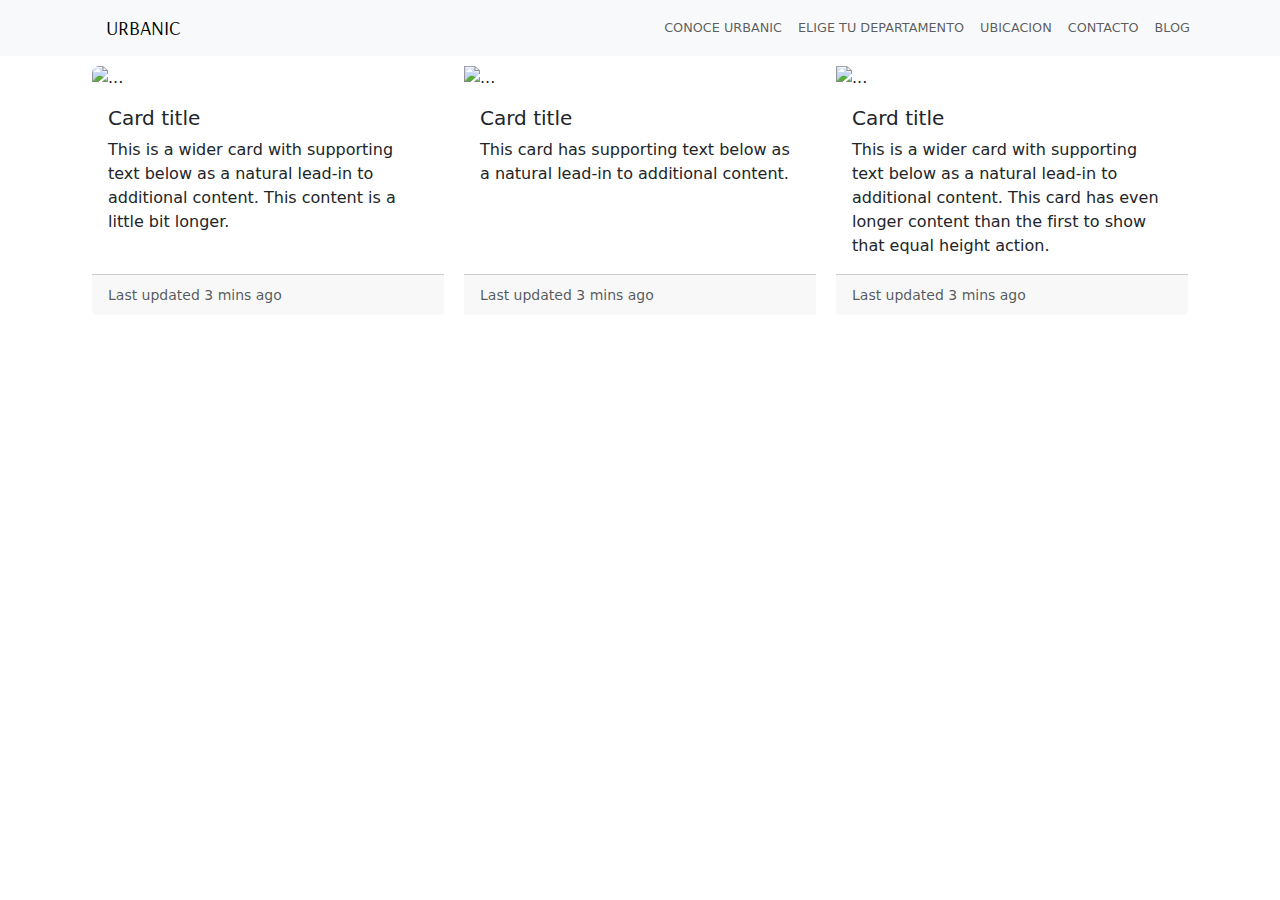
==== pages/amenidades.html @ 51a63c39 "creacion de nuevas paginas y footer" ====
<!doctype html>
<html lang="es">

<head>
    <meta charset="utf-8">
    <meta name="viewport" content="width=device-width, initial-scale=1">
    <title>URBANIC</title>
    <link href="https://cdn.jsdelivr.net/npm/bootstrap@5.3.3/dist/css/bootstrap.min.css" rel="stylesheet"
        integrity="sha384-QWTKZyjpPEjISv5WaRU9OFeRpok6YctnYmDr5pNlyT2bRjXh0JMhjY6hW+ALEwIH" crossorigin="anonymous">
    <!--LINKS FONTS-->
    <link rel="preconnect" href="https://fonts.googleapis.com">
    <link rel="preconnect" href="https://fonts.gstatic.com" crossorigin>
    <link
        href="https://fonts.googleapis.com/css2?family=Abril+Fatface&family=Arsenal:ital,wght@0,400;0,700;1,400;1,700&family=Work+Sans&display=swap"
        rel="stylesheet">
    <link href="https://fonts.googleapis.com/css2?family=Unica+One&display=swap" rel="stylesheet">
    <!--IMAGEN ICO-->
    <link rel="shortcut icon" href="assets/navbar/Logo.ico">
    <!--ICONOS-->
    <link rel="stylesheet"
        href="https://fonts.googleapis.com/css2?family=Material+Symbols+Outlined:opsz,wght,FILL,GRAD@20..48,100..700,0..1,-50..200&icon_names=heart_plus" />
    <!--CSS-->
    <link rel="stylesheet" href="../css/styles.css">
    <link rel="stylesheet" href="../css/navbar.css">
    <link rel="stylesheet" href="../css/seccUrbanic.css">
    <link rel="stylesheet" href="../css/seccPerzonaliza.css">
    <link rel="stylesheet" href="../css/amenidades.css">
    <link rel="stylesheet" href="../css/lyfestyle.css">
    <link rel="stylesheet" href="../css/conoceUrbanic.css">
    <link rel="stylesheet" href="../css/botonesFlotantes.css">
</head>

<body>


  <!--INICIO DE NAVBAR-->
  <nav class="navbar navbar-expand-lg bg-body-tertiary">
    <div class="container ">
      <a class="navbar-brand arsenal-regular ms-4" href="../index.html">URBANIC</a>
      <button class="navbar-toggler" type="button" data-bs-toggle="collapse" data-bs-target="#navbarNavDropdown"
        aria-controls="navbarNavDropdown" aria-expanded="false" aria-label="Toggle navigation">
        <span class="navbar-toggler-icon"></span>
      </button>
      <div class="collapse navbar-collapse ms-auto" id="navbarNavDropdown">
        <ul class="navbar-nav ms-auto fs-7">

          <li class="nav-item ms-auto ">
            <a class="nav-link  " aria-current="page" href="#"> CONOCE URBANIC</a>
          </li>
          <li class="nav-item ms-auto">
            <a class="nav-link fs-7" href="../pages/eligeDepartamento.html">ELIGE TU DEPARTAMENTO</a>
          </li>
          <li class="nav-item ms-auto ">
            <a class="nav-link" href="../pages/ubicacion.html">UBICACION</a>
          </li>
          <li class="nav-item ms-auto ">
            <a class="nav-link" href="../pages/contacto.html">CONTACTO</a>
          </li>
          <li class="nav-item ms-auto ">
            <a class="nav-link" href="../pages/blog.html">BLOG</a>
          </li>

        </ul>
      </div>
    </div>
  </nav>
  <!--FINAL DE NAVBAR-->
    <div class="container">
        <div class="card-group">
            <div class="card">
              <img src="..." class="card-img-top" alt="...">
              <div class="card-body">
                <h5 class="card-title">Card title</h5>
                <p class="card-text">This is a wider card with supporting text below as a natural lead-in to additional content. This content is a little bit longer.</p>
              </div>
              <div class="card-footer">
                <small class="text-body-secondary">Last updated 3 mins ago</small>
              </div>
            </div>
            <div class="card">
              <img src="..." class="card-img-top" alt="...">
              <div class="card-body">
                <h5 class="card-title">Card title</h5>
                <p class="card-text">This card has supporting text below as a natural lead-in to additional content.</p>
              </div>
              <div class="card-footer">
                <small class="text-body-secondary">Last updated 3 mins ago</small>
              </div>
            </div>
            <div class="card">
              <img src="..." class="card-img-top" alt="...">
              <div class="card-body">
                <h5 class="card-title">Card title</h5>
                <p class="card-text">This is a wider card with supporting text below as a natural lead-in to additional content. This card has even longer content than the first to show that equal height action.</p>
              </div>
              <div class="card-footer">
                <small class="text-body-secondary">Last updated 3 mins ago</small>
              </div>
            </div>
          </div>
    </div>

    <!--BOTONES FLOTANTES-->
    <div class="containerBoton2  d-block d-xxl-none d-lg-none d-xl-none">
        <a href="tel:+">
            <img class="botonT" src="../assets/ImgBotnesFlotantes/phone-solid.svg" alt="boton lamada">
        </a>
    </div>
    <div class="containerBoton d-block d-xxl-none d-lg-none d-xl-none">
        <a href="https://wa.me/+529994417237?text=Solicito%20informacion" target="_blank">
            <img class="botonW" src="../assets/ImgBotnesFlotantes/waIcono.png" alt="boton whatsapp">
        </a>
    </div>
    <!--FINAL DE BOTNES FLOTNTES-->
    <script src="https://cdn.jsdelivr.net/npm/bootstrap@5.3.3/dist/js/bootstrap.bundle.min.js"
        integrity="sha384-YvpcrYf0tY3lHB60NNkmXc5s9fDVZLESaAA55NDzOxhy9GkcIdslK1eN7N6jIeHz"
        crossorigin="anonymous"></script>
</body>
</html>
---- css/styles.css ----
:root{
    --color-secciones-1: #1f1e1e;
    --color-secciones-2: #d9d9d9;
    --texto-blanco: #ffffff;
    --color-secundario-amarillo:#f9c744;
}

html{
    border: none;
    box-sizing: border-box;
}
.container-fluid{
    padding: 0;
    margin: 0;
}

/*VARIABLES COLORES*/
.colorSeccion2{
    background-color: var(--color-secciones-2);
}
.colorSeccionNegro{
    background-color: var(--color-secciones-1);
}

/**VARIABLES PARA TEXTOS**/
.fs-7{
    font-size: 0.8rem;
 }
.texto-blanco{
    color: var(--texto-blanco);
}
.colorAmarillo{
    color: var(--color-secundario-amarillo);
}
h2{
    font-family: "Unica One", sans-serif;
}

.fuenteUnica{
    font-family: "Unica One", sans-serif;
}
.upperCase{
    text-transform: uppercase;
}
---- css/navbar.css ----
.arsenal-regular {
    font-family: "Arsenal", sans-serif;
    font-weight: 400;
    font-style: normal;
  }

#link-Font-Size{
    font-size: min(0.8vw) max(1.1vw) ;
}
---- css/seccUrbanic.css ----
.card{    
    border-radius: 0px;
    }
.colorSeccion1{
    background-color: var(--color-secciones-1);
}
---- css/seccPerzonaliza.css ----
.imgPerzonaliza{
    height: auto;
    max-width: 100%;
}
---- css/amenidades.css ----
.card{
    border: 0;
}
ul{
    list-style-type: none;
}

.row{   
    width: 99.9%;
    margin: auto;
}

.card{
    padding: 10px;
}
.card-img-top{
    border-radius: 7px;
}
---- css/conoceUrbanic.css ----
.img-iconos{
    display: grid;
    place-items: center;
   
}

.iconos{
    height: 50%;
}

.margin-left{
    margin-left: 8%;
}
---- css/botonesFlotantes.css ----
/*Whatsapp button*/
.containerBoton {
    background-color: #2e6329;
    border: 1px solid #fff;
    position: fixed;
    z-index: 999;
    border-radius: 50%;
    bottom: 60px;
    right: 15px;
    padding: 10px;
    transition: ease 0.3s;
    animation: efect 1.2s infinite;
}
.containerBoton:hover {
    transform: scale(1.1);
    transition: 0.3s;
}

.botonW {
    width: 29px;
    transition: ease 1s;
}
/*final whatsapp button*/

/*tel button*/
.containerBoton2 {
    background-color: rgb(10, 156, 241);
    border: 1px solid #fff;
    position: fixed;
    z-index: 999;
    border-radius: 50%;
    bottom: 130px;
    right: 15px;
    padding: 10px;
    transition: ease 0.3s;
    animation: efect 1.2s infinite;
}
.containerBoton:hover {
    transform: scale(1.1);
    transition: 0.3s;
}
.botonT {
    width: 29px;
    transition: ease 1s;
}
@keyframes efect {
    0% {
        box-shadow: 0 0 0 0 rgba(0, 0, 0, 0.85);
    }
    100% {
        box-shadow: 0 0 0 10px rgba(0, 0, 0, 0);
    }
}

/*final tel button*/
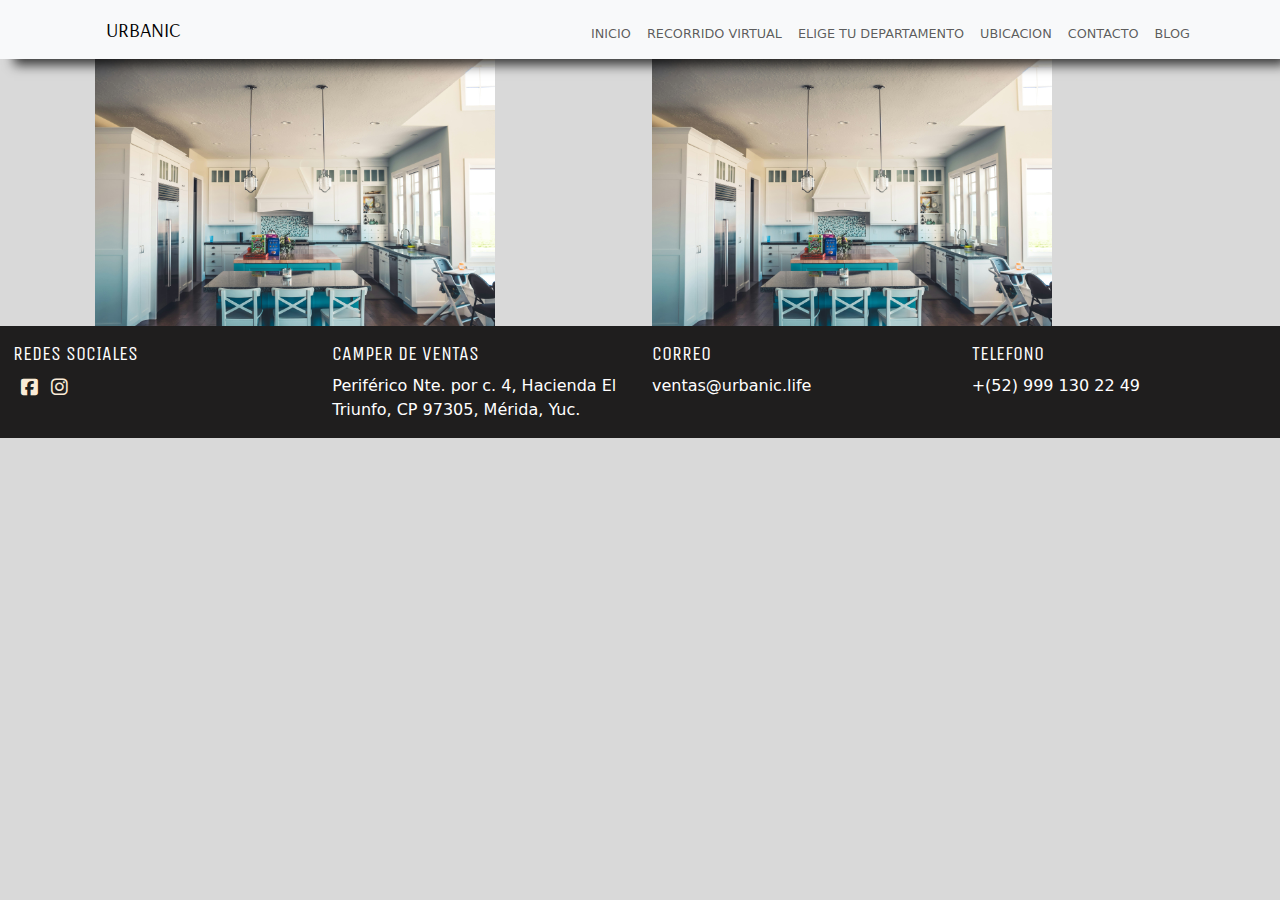
==== commit 587fac5f: "amenidades y seleccion departamentos" ====
--- a/pages/amenidades.html
+++ b/pages/amenidades.html
@@ -1,119 +1,130 @@
 <!doctype html>
 <html lang="es">
+<head>
+  <meta charset="utf-8">
+  <meta name="viewport" content="width=device-width, initial-scale=1">
+  <title>URBANIC</title>
+  <link href="https://cdn.jsdelivr.net/npm/bootstrap@5.3.3/dist/css/bootstrap.min.css" rel="stylesheet"
+    integrity="sha384-QWTKZyjpPEjISv5WaRU9OFeRpok6YctnYmDr5pNlyT2bRjXh0JMhjY6hW+ALEwIH" crossorigin="anonymous">
+  <!--LINKS FONTS-->
+  <link rel="preconnect" href="https://fonts.googleapis.com">
+  <link rel="preconnect" href="https://fonts.gstatic.com" crossorigin>
+  <link
+    href="https://fonts.googleapis.com/css2?family=Abril+Fatface&family=Arsenal:ital,wght@0,400;0,700;1,400;1,700&family=Work+Sans&display=swap"
+    rel="stylesheet">
+  <link href="https://fonts.googleapis.com/css2?family=Unica+One&display=swap" rel="stylesheet">
+  <!--IMAGEN ICO-->
+  <link rel="shortcut icon" href="assets/navbar/Logo.ico">
+  <!--ICONOS-->
+  <link rel="stylesheet" href="https://cdnjs.cloudflare.com/ajax/libs/font-awesome/6.7.2/css/all.min.css" />
+  <!--AOS LB-->
+  <link href="https://unpkg.com/aos@2.3.1/dist/aos.css" rel="stylesheet" />
+  <link rel="stylesheet"
+    href="https://fonts.googleapis.com/css2?family=Material+Symbols+Outlined:opsz,wght,FILL,GRAD@20..48,100..700,0..1,-50..200&icon_names=heart_plus" />
+  <!--CSS-->
+  <link rel="stylesheet" href="../css/styles.css">
+  <link rel="stylesheet" href="../css/navbar.css">
+  <link rel="stylesheet" href="../css/seccUrbanic.css">
+  <link rel="stylesheet" href="../css/seccPerzonaliza.css">
+  <link rel="stylesheet" href="../css/amenidades.css">
+  <link rel="stylesheet" href="../css/lyfestyle.css">
+  <link rel="stylesheet" href="../css/conoceUrbanic.css">
+  <link rel="stylesheet" href="../css/botonesFlotantes.css">
+  <link rel="stylesheet" href="../css/pages/eligeDepartamento.css">
+  <link rel="stylesheet" href="../css/footer.css  ">
+</head>
+<body class="colorSeccion2">
+   <!--INICIO DE NAVBAR-->
+   <nav class="navbar navbar-expand-lg bg-body-tertiary sombra sticky-top">
+    <div class="container ">
+        <a class="navbar-brand arsenal-regular ms-4" href="../index.html">URBANIC</a>
+        <button class="navbar-toggler" type="button" data-bs-toggle="collapse" data-bs-target="#navbarNavDropdown"
+            aria-controls="navbarNavDropdown" aria-expanded="false" aria-label="Toggle navigation">
+            <span class="navbar-toggler-icon"></span>
+        </button>
+        <div class="collapse navbar-collapse ms-auto" id="navbarNavDropdown">
+            <ul class="navbar-nav ms-auto mt-2 fs-7">
+                <li class="nav-item ms-auto ">
+                    <a class="nav-link  " aria-current="page" href="../index.html">INICIO</a>
+                </li>
+                <li class="nav-item ms-auto">
+                    <a class="nav-link fs-7" href="../pages/recorridoVirtual.html">RECORRIDO VIRTUAL</a>
+                </li>
+                <li class="nav-item ms-auto ">
+                    <a class="nav-link" href="../pages/eligeDepartamento.html">ELIGE TU DEPARTAMENTO</a>
+                </li>
+                <li class="nav-item ms-auto ">
+                    <a class="nav-link" href="../pages/ubicacion.html">UBICACION</a>
+                </li>
+                <li class="nav-item ms-auto ">
+                    <a class="nav-link" href="../pages/contacto.html">CONTACTO</a>
+                </li>
+                <li class="nav-item ms-auto ">
+                    <a class="nav-link" href="../pages/blog.html">BLOG</a>
+                </li>
 
-<head>
-    <meta charset="utf-8">
-    <meta name="viewport" content="width=device-width, initial-scale=1">
-    <title>URBANIC</title>
-    <link href="https://cdn.jsdelivr.net/npm/bootstrap@5.3.3/dist/css/bootstrap.min.css" rel="stylesheet"
-        integrity="sha384-QWTKZyjpPEjISv5WaRU9OFeRpok6YctnYmDr5pNlyT2bRjXh0JMhjY6hW+ALEwIH" crossorigin="anonymous">
-    <!--LINKS FONTS-->
-    <link rel="preconnect" href="https://fonts.googleapis.com">
-    <link rel="preconnect" href="https://fonts.gstatic.com" crossorigin>
-    <link
-        href="https://fonts.googleapis.com/css2?family=Abril+Fatface&family=Arsenal:ital,wght@0,400;0,700;1,400;1,700&family=Work+Sans&display=swap"
-        rel="stylesheet">
-    <link href="https://fonts.googleapis.com/css2?family=Unica+One&display=swap" rel="stylesheet">
-    <!--IMAGEN ICO-->
-    <link rel="shortcut icon" href="assets/navbar/Logo.ico">
-    <!--ICONOS-->
-    <link rel="stylesheet"
-        href="https://fonts.googleapis.com/css2?family=Material+Symbols+Outlined:opsz,wght,FILL,GRAD@20..48,100..700,0..1,-50..200&icon_names=heart_plus" />
-    <!--CSS-->
-    <link rel="stylesheet" href="../css/styles.css">
-    <link rel="stylesheet" href="../css/navbar.css">
-    <link rel="stylesheet" href="../css/seccUrbanic.css">
-    <link rel="stylesheet" href="../css/seccPerzonaliza.css">
-    <link rel="stylesheet" href="../css/amenidades.css">
-    <link rel="stylesheet" href="../css/lyfestyle.css">
-    <link rel="stylesheet" href="../css/conoceUrbanic.css">
-    <link rel="stylesheet" href="../css/botonesFlotantes.css">
-</head>
+            </ul>
+        </div>
+    </div>
+</nav>
+<!--FINAL DE NAVBAR-->
+<!--CONTENIDO-->
+<div class="container">
+  <div class="row ">
+    <div class=" col-lg-6 "> <img class="w-75" src="../assets/amenidades/kenny-eliason-kdwahpWYfQo-unsplash.jpg" alt=""> </div>
+    <div class=" col-lg-6 "> <img class="w-75 " src="../assets/amenidades/kenny-eliason-kdwahpWYfQo-unsplash.jpg" alt=""> </div>
+  </div>
+</div>
+<!--FINAL CONTENIDO-->
 
-<body>
-
-
-  <!--INICIO DE NAVBAR-->
-  <nav class="navbar navbar-expand-lg bg-body-tertiary">
-    <div class="container ">
-      <a class="navbar-brand arsenal-regular ms-4" href="../index.html">URBANIC</a>
-      <button class="navbar-toggler" type="button" data-bs-toggle="collapse" data-bs-target="#navbarNavDropdown"
-        aria-controls="navbarNavDropdown" aria-expanded="false" aria-label="Toggle navigation">
-        <span class="navbar-toggler-icon"></span>
-      </button>
-      <div class="collapse navbar-collapse ms-auto" id="navbarNavDropdown">
-        <ul class="navbar-nav ms-auto fs-7">
-
-          <li class="nav-item ms-auto ">
-            <a class="nav-link  " aria-current="page" href="#"> CONOCE URBANIC</a>
-          </li>
-          <li class="nav-item ms-auto">
-            <a class="nav-link fs-7" href="../pages/eligeDepartamento.html">ELIGE TU DEPARTAMENTO</a>
-          </li>
-          <li class="nav-item ms-auto ">
-            <a class="nav-link" href="../pages/ubicacion.html">UBICACION</a>
-          </li>
-          <li class="nav-item ms-auto ">
-            <a class="nav-link" href="../pages/contacto.html">CONTACTO</a>
-          </li>
-          <li class="nav-item ms-auto ">
-            <a class="nav-link" href="../pages/blog.html">BLOG</a>
-          </li>
-
-        </ul>
+<!--INICIO DE FOOTER-->
+  <div class="footer container-fluid colorSeccion1 ">
+    <div class="row row-cols-1 row-cols-md-4 texto-blanco ">
+      <div class="class mt-3 ">
+        <div class="text-start">
+          <h5 class="fuenteUnica">REDES SOCIALES</h5>
+          <a class="footer-link "><i class="fa-brands fa-square-facebook"></i></a>
+          <a class="footer-link "><i class="fa-brands fa-instagram"></i></a>
+        </div>
+      </div>
+      <div class="col mt-3 text-start ">
+        <h5 class="fuenteUnica">CAMPER DE VENTAS</h5>
+        <p class="text-start">
+          Periférico Nte. por c. 4, Hacienda El Triunfo, CP 97305, Mérida, Yuc.
+        </p>
+      </div>
+      <div class="col mt-3 text-start">
+        <h5 class="fuenteUnica text-start">CORREO</h5>
+        <a class="nav-link" href="mailto:ventas@urbanic.life" target="_blank">ventas@urbanic.life </a>
+      </div>
+      <div class="col mt-3 mb-4">
+        <h5 class="fuenteUnica text-start">TELEFONO</h5>
+        <a class="nav-link text-start" href="tel:+52 999 130 2249">+(52) 999 130 22 49</a>
       </div>
     </div>
-  </nav>
-  <!--FINAL DE NAVBAR-->
-    <div class="container">
-        <div class="card-group">
-            <div class="card">
-              <img src="..." class="card-img-top" alt="...">
-              <div class="card-body">
-                <h5 class="card-title">Card title</h5>
-                <p class="card-text">This is a wider card with supporting text below as a natural lead-in to additional content. This content is a little bit longer.</p>
-              </div>
-              <div class="card-footer">
-                <small class="text-body-secondary">Last updated 3 mins ago</small>
-              </div>
-            </div>
-            <div class="card">
-              <img src="..." class="card-img-top" alt="...">
-              <div class="card-body">
-                <h5 class="card-title">Card title</h5>
-                <p class="card-text">This card has supporting text below as a natural lead-in to additional content.</p>
-              </div>
-              <div class="card-footer">
-                <small class="text-body-secondary">Last updated 3 mins ago</small>
-              </div>
-            </div>
-            <div class="card">
-              <img src="..." class="card-img-top" alt="...">
-              <div class="card-body">
-                <h5 class="card-title">Card title</h5>
-                <p class="card-text">This is a wider card with supporting text below as a natural lead-in to additional content. This card has even longer content than the first to show that equal height action.</p>
-              </div>
-              <div class="card-footer">
-                <small class="text-body-secondary">Last updated 3 mins ago</small>
-              </div>
-            </div>
-          </div>
-    </div>
-
-    <!--BOTONES FLOTANTES-->
-    <div class="containerBoton2  d-block d-xxl-none d-lg-none d-xl-none">
-        <a href="tel:+">
-            <img class="botonT" src="../assets/ImgBotnesFlotantes/phone-solid.svg" alt="boton lamada">
-        </a>
-    </div>
-    <div class="containerBoton d-block d-xxl-none d-lg-none d-xl-none">
-        <a href="https://wa.me/+529994417237?text=Solicito%20informacion" target="_blank">
-            <img class="botonW" src="../assets/ImgBotnesFlotantes/waIcono.png" alt="boton whatsapp">
-        </a>
-    </div>
-    <!--FINAL DE BOTNES FLOTNTES-->
-    <script src="https://cdn.jsdelivr.net/npm/bootstrap@5.3.3/dist/js/bootstrap.bundle.min.js"
-        integrity="sha384-YvpcrYf0tY3lHB60NNkmXc5s9fDVZLESaAA55NDzOxhy9GkcIdslK1eN7N6jIeHz"
-        crossorigin="anonymous"></script>
+  </div>
+  <!--FINAL DE FOOTER-->
+  
+  <!--BOTONES FLOTANTES-->
+  <div class="containerBoton2  d-block d-xxl-none d-lg-none d-xl-none">
+    <a href="tel:+529991302249">
+      <img class="botonT" src="../assets/ImgBotnesFlotantes/phone-solid.svg" alt="boton lamada">
+    </a>
+  </div>
+  <div class="containerBoton d-block d-xxl-none d-lg-none d-xl-none">
+    <a href="https://wa.me/+529991302249?text=Solicito%20informacion" target="_blank">
+      <img class="botonW" src="../assets/ImgBotnesFlotantes/waIcono.png" alt="boton whatsapp">
+    </a>
+  </div>
+  <!--FINAL DE BOTNES FLOTNTES-->
+  <!--INICIO AOS LB-->
+  <script src="https://unpkg.com/aos@2.3.1/dist/aos.js"></script>
+  <script>
+    AOS.init();
+  </script>
+  <!--FINAL AOS LB-->
+  <script src="https://cdn.jsdelivr.net/npm/bootstrap@5.3.3/dist/js/bootstrap.bundle.min.js"
+    integrity="sha384-YvpcrYf0tY3lHB60NNkmXc5s9fDVZLESaAA55NDzOxhy9GkcIdslK1eN7N6jIeHz"
+    crossorigin="anonymous"></script>
 </body>
 </html>--- a/css/styles.css
+++ b/css/styles.css
@@ -3,6 +3,8 @@
     --color-secciones-2: #d9d9d9;
     --texto-blanco: #ffffff;
     --color-secundario-amarillo:#f9c744;
+    --navbar-color: #f9f9f9; 
+    --color-texto-secundario: #d9d9d9 ; 
 }
 
 html{
@@ -14,17 +16,41 @@
     margin: 0;
 }
 
+/*NAVBAR*/
+
+.sombra{
+    box-shadow: 10px 10px 11px -4px rgba(0,0,0,0.75);
+-webkit-box-shadow: 10px 10px 11px -4px rgba(0,0,0,0.75);
+-moz-box-shadow: 10px 10px 11px -4px rgba(0,0,0,0.75);
+}
+
+
+.color-navbar{
+    background-color: var(--navbar-color);
+}
+
 /*VARIABLES COLORES*/
 .colorSeccion2{
-    background-color: var(--color-secciones-2);
+    background-color:var(--color-secciones-2);
 }
 .colorSeccionNegro{
     background-color: var(--color-secciones-1);
 }
 
 /**VARIABLES PARA TEXTOS**/
+.text-shadow{
+    text-shadow: 1px 7px 2px rgba(0,0,0,0.08);
+}
+
+.color-texto-secundario{
+    color: var(--color-texto-secundario);
+}
 .fs-7{
     font-size: 0.8rem;
+ }
+
+ .fs-titulo-mediano{
+    font-size: 2em;
  }
 .texto-blanco{
     color: var(--texto-blanco);
@@ -32,13 +58,31 @@
 .colorAmarillo{
     color: var(--color-secundario-amarillo);
 }
-h2{
-    font-family: "Unica One", sans-serif;
-}
 
-.fuenteUnica{
+.fuenteUnica, h2{
     font-family: "Unica One", sans-serif;
 }
 .upperCase{
     text-transform: uppercase;
-}+}
+
+.ancho-25{
+    width: 20%;
+}
+
+.sub-titulo{
+    font-size: small;
+}
+
+.super-titulo{
+    font-size: 4em;
+    text-align: center;
+    margin-top: 4%;
+}
+@media (max-width: 768px) {
+    .super-titulo{
+        font-size: 1.7em ;       
+    }    
+  }
+
+/*FINAL VARIABLES DE TEXTO*/--- a/css/navbar.css
+++ b/css/navbar.css
@@ -8,3 +8,4 @@
     font-size: min(0.8vw) max(1.1vw) ;
 }
 
+
--- a/css/seccPerzonaliza.css
+++ b/css/seccPerzonaliza.css
@@ -1,6 +1,31 @@
 
 .imgPerzonaliza{
-    height: auto;
-    max-width: 100%;
+    
+width: 100%;
 }
 
+
+
+.row1{
+    width: 80%;
+    max-width: 1170px;
+    display: grid;
+    grid-template-columns: repeat(2,1fr);
+    grid-gap: 50px 30px;
+
+}
+.row1 .left{
+    overflow: hidden;
+}
+.row1 .left img{
+   width: 100%;
+   height: 100%;
+   object-fit: cover;
+}
+.row1 .right{
+    display: flex;
+    align-items: center;
+}
+.row1 .right .content{
+    padding-left: 20px;
+}--- a/css/amenidades.css
+++ b/css/amenidades.css
@@ -1,18 +1,21 @@
-.card{
-    border: 0;
+.card {
+  border: 0;
 }
-ul{
-    list-style-type: none;
+ul {
+  list-style-type: none;
 }
 
-.row{   
-    width: 99.9%;
-    margin: auto;
+.row {
+  width: 99.9%;
+  margin: auto;
 }
 
-.card{
-    padding: 10px;
+.card {
+  padding: 10px;
 }
-.card-img-top{
-    border-radius: 7px;
-}+.card-img-top {
+  border-radius: 7px;
+}
+.sombra-2 {
+  box-shadow: 20px 20px 60px #bebebe, -20px -20px 60px #ffffff;
+}
--- a/css/pages/eligeDepartamento.css
+++ b/css/pages/eligeDepartamento.css
@@ -0,0 +1,17 @@
+.contenedor {
+    display: grid;
+    place-items: center;
+}
+.texto{
+    font-size: 100px ;
+}
+.ancho-maximo{
+    width: 100%;
+   max-width: 640px;
+   margin: auto;
+}
+@media (max-width: 768px) {
+    .texto{
+        font-size: 40px ;
+    }
+  }--- a/css/footer.css
+++ b/css/footer.css
@@ -0,0 +1,5 @@
+.footer-link{
+    padding-left: 8px;
+    color: antiquewhite;
+    font-size: 1.2em;
+}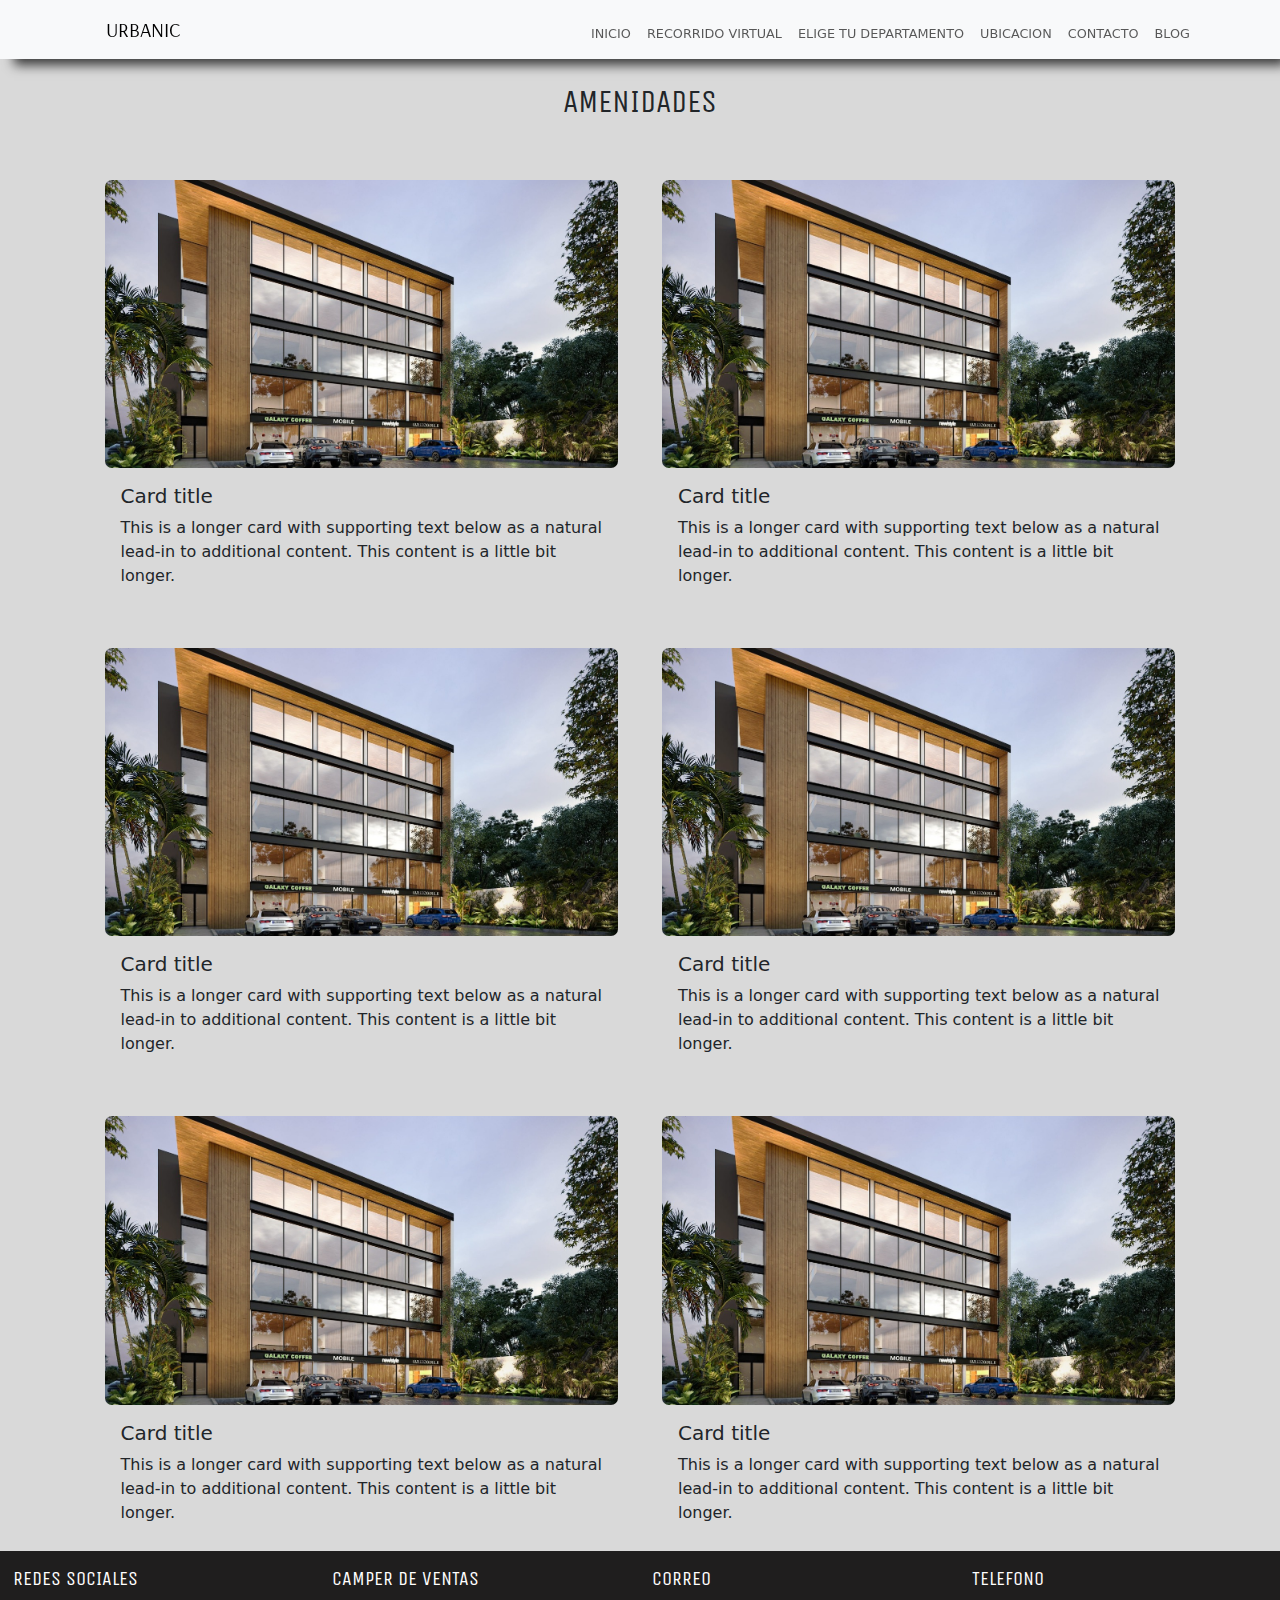
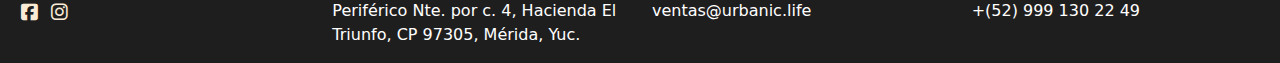
==== commit 80335cf4: "amenidades y cambios en general" ====
--- a/pages/amenidades.html
+++ b/pages/amenidades.html
@@ -70,10 +70,63 @@
 <!--FINAL DE NAVBAR-->
 <!--CONTENIDO-->
 <div class="container">
-  <div class="row ">
-    <div class=" col-lg-6 "> <img class="w-75" src="../assets/amenidades/kenny-eliason-kdwahpWYfQo-unsplash.jpg" alt=""> </div>
-    <div class=" col-lg-6 "> <img class="w-75 " src="../assets/amenidades/kenny-eliason-kdwahpWYfQo-unsplash.jpg" alt=""> </div>
+  <h2 class="text-center mt-4 mb-4" >AMENIDADES</h2>
+<div class="row row-cols-1 row-cols-md-2 g-4">
+  <div class="col">
+    <div class="card bg-transparent">
+      <img src="../assets/test/crop1.jpeg" class="card-img-top w-60 m-auto " alt="...">
+      <div class="card-body">
+        <h5 class="card-title">Card title</h5>
+        <p class="card-text">This is a longer card with supporting text below as a natural lead-in to additional content. This content is a little bit longer.</p>
+      </div>
+    </div>
   </div>
+  <div class="col">
+    <div class="card bg-transparent">
+      <img src="../assets/test/crop1.jpeg" class="card-img-top w-60 m-auto " alt="...">
+      <div class="card-body">
+        <h5 class="card-title">Card title</h5>
+        <p class="card-text">This is a longer card with supporting text below as a natural lead-in to additional content. This content is a little bit longer.</p>
+      </div>
+    </div>
+  </div>
+  <div class="col">
+    <div class="card bg-transparent">
+      <img src="../assets/test/crop1.jpeg" class="card-img-top w-60 m-auto " alt="...">
+      <div class="card-body">
+        <h5 class="card-title">Card title</h5>
+        <p class="card-text">This is a longer card with supporting text below as a natural lead-in to additional content. This content is a little bit longer.</p>
+      </div>
+    </div>
+  </div>
+  <div class="col">
+    <div class="card bg-transparent">
+      <img src="../assets/test/crop1.jpeg" class="card-img-top w-60 m-auto " alt="...">
+      <div class="card-body">
+        <h5 class="card-title">Card title</h5>
+        <p class="card-text">This is a longer card with supporting text below as a natural lead-in to additional content. This content is a little bit longer.</p>
+      </div>
+    </div>
+  </div>
+  <div class="col">
+    <div class="card bg-transparent">
+      <img src="../assets/test/crop1.jpeg" class="card-img-top w-60 m-auto " alt="...">
+      <div class="card-body">
+        <h5 class="card-title">Card title</h5>
+        <p class="card-text">This is a longer card with supporting text below as a natural lead-in to additional content. This content is a little bit longer.</p>
+      </div>
+    </div>
+  </div>
+  <div class="col">
+    <div class="card bg-transparent">
+      <img src="../assets/test/crop1.jpeg" class="card-img-top w-60 m-auto " alt="...">
+      <div class="card-body">
+        <h5 class="card-title">Card title</h5>
+        <p class="card-text">This is a longer card with supporting text below as a natural lead-in to additional content. This content is a little bit longer.</p>
+      </div>
+    </div>
+  </div>
+</div>
 </div>
 <!--FINAL CONTENIDO-->
 
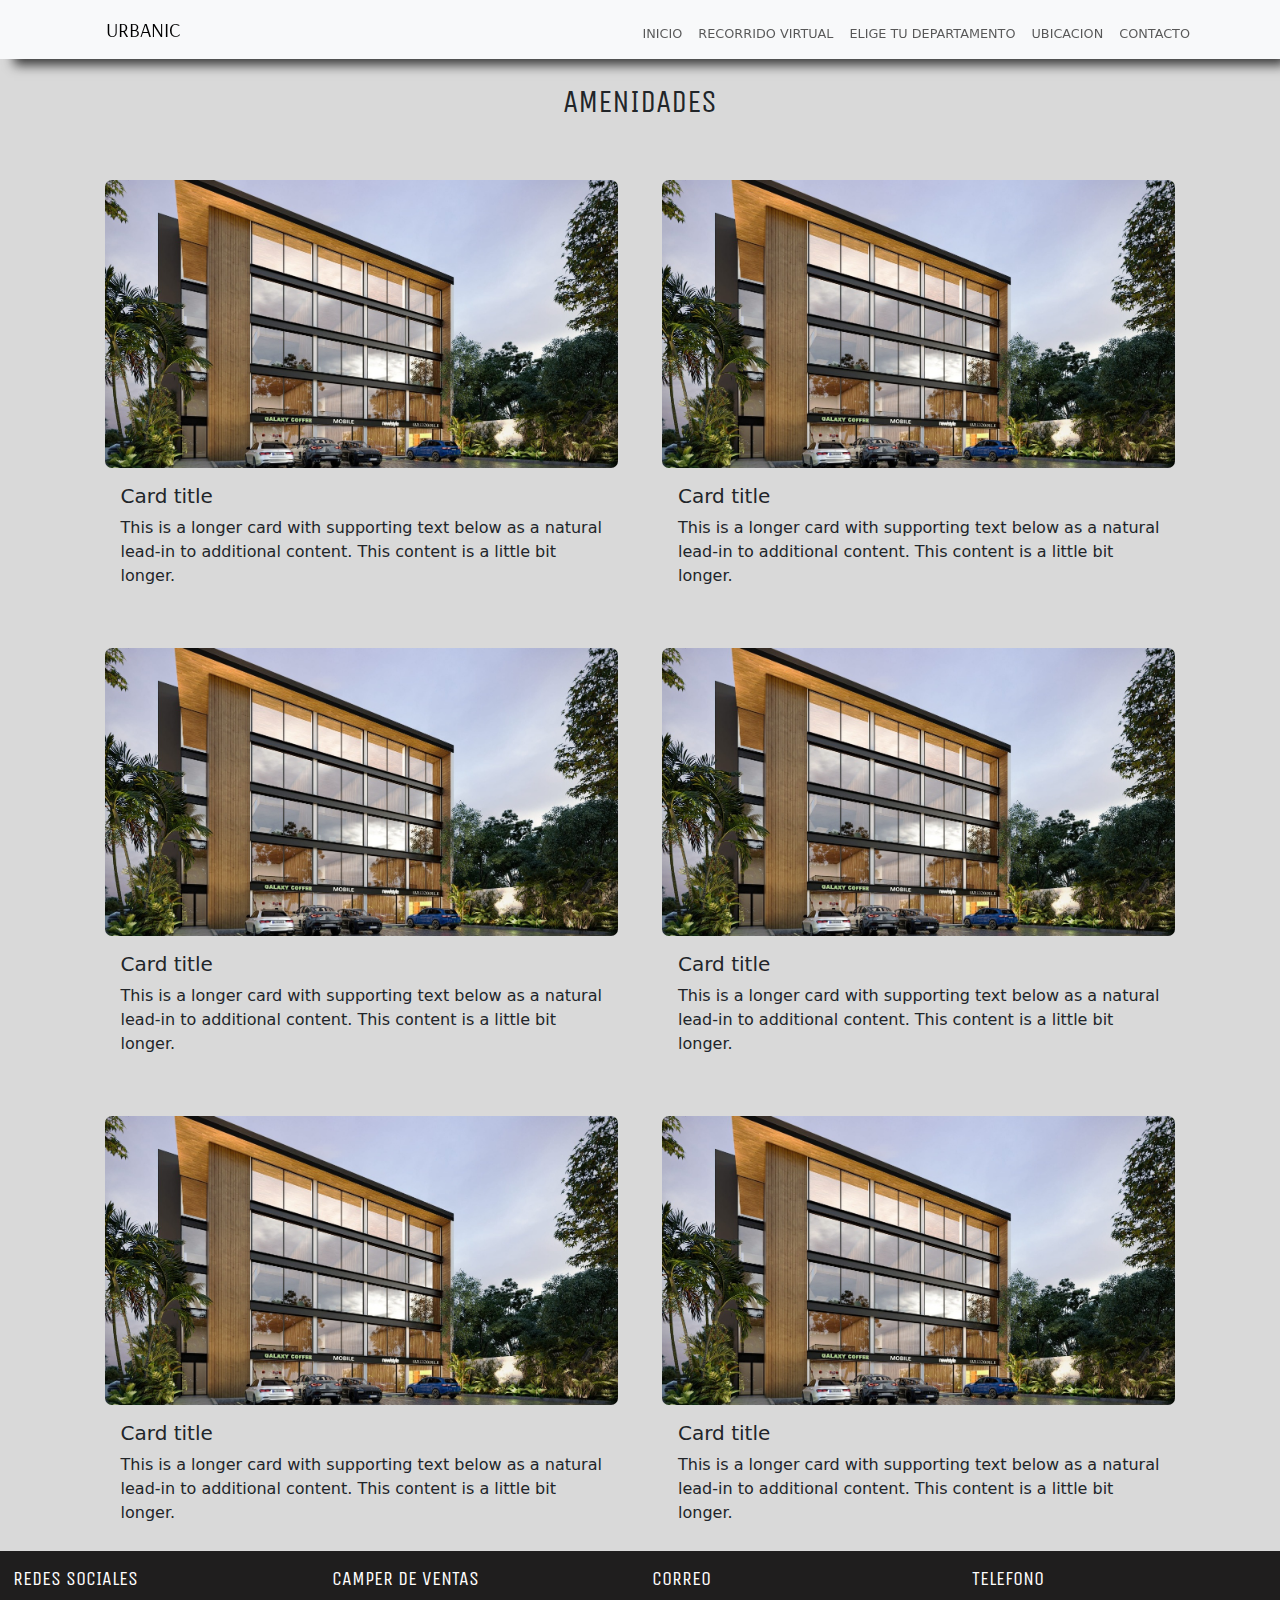
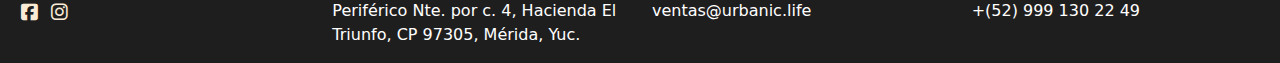
==== commit b70ea91a: "correcion de navbars y insercion de recorrido vitual" ====
--- a/pages/amenidades.html
+++ b/pages/amenidades.html
@@ -59,9 +59,10 @@
                 <li class="nav-item ms-auto ">
                     <a class="nav-link" href="../pages/contacto.html">CONTACTO</a>
                 </li>
+                <!--
                 <li class="nav-item ms-auto ">
                     <a class="nav-link" href="../pages/blog.html">BLOG</a>
-                </li>
+                </li> -->
 
             </ul>
         </div>
--- a/css/navbar.css
+++ b/css/navbar.css
@@ -8,4 +8,41 @@
     font-size: min(0.8vw) max(1.1vw) ;
 }
 
+/* From Uiverse.io by mrhyddenn */ 
+.hover-efect {
+  background: #fff;
+  border: none;
+  display: inline-block;
+  text-transform: uppercase;
+  cursor: pointer;
+  transform: skew(-21deg);
+}
 
+.liga {
+  display: inline-block;
+  transform: skew(21deg);
+}
+
+.hover-efect::before {
+  content: '';
+  position: absolute;
+  top: 0;
+  bottom: 0;
+  right: 100%;
+  left: 0;
+  background:#f9c6449c;
+  opacity: 0;
+  z-index: -1;
+  transition: all 0.5s;
+  
+}
+
+.hover-efect:hover {
+  color: #fff ;
+}
+
+.hover-efect:hover::before {
+  left: 0;
+  right: 0;
+  opacity: 1;
+}
--- a/css/seccPerzonaliza.css
+++ b/css/seccPerzonaliza.css
@@ -1,18 +1,13 @@
 
 .imgPerzonaliza{
-    
 width: 100%;
 }
-
-
-
 .row1{
     width: 80%;
     max-width: 1170px;
     display: grid;
     grid-template-columns: repeat(2,1fr);
     grid-gap: 50px 30px;
-
 }
 .row1 .left{
     overflow: hidden;
